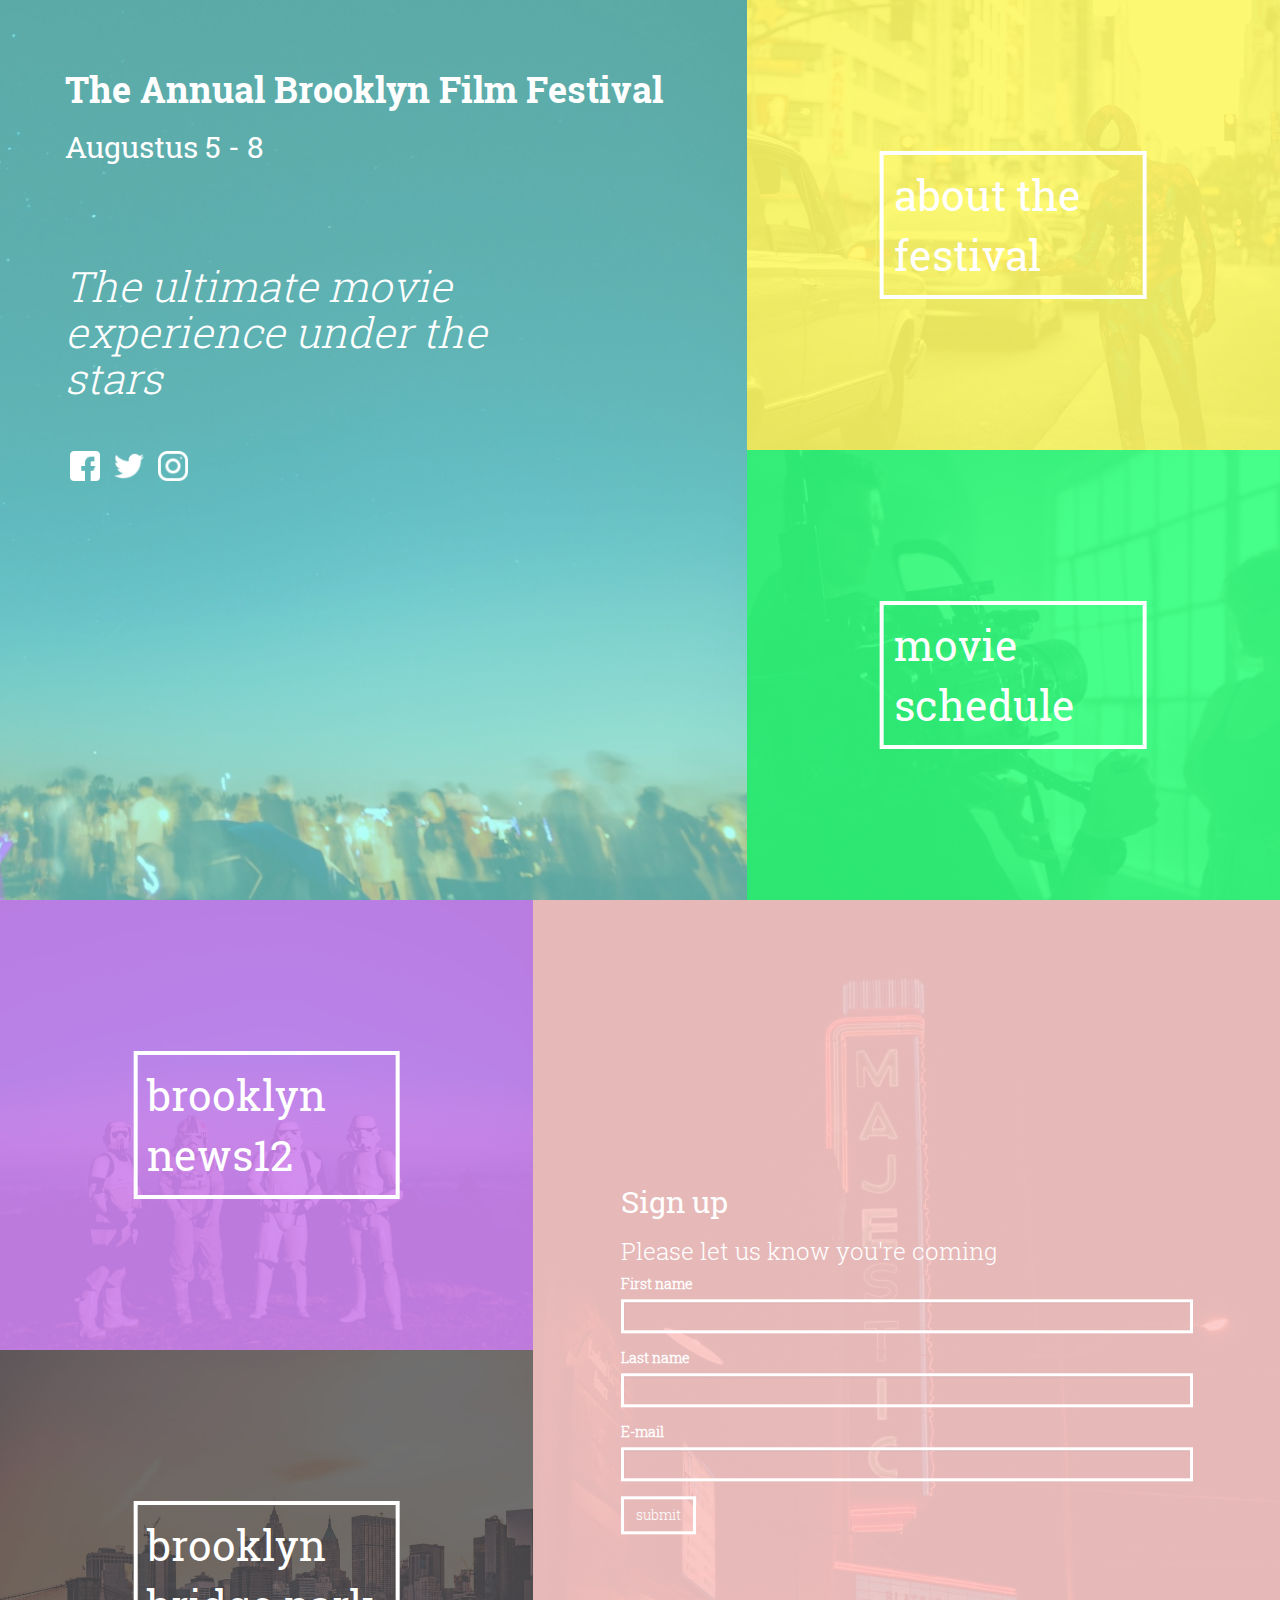
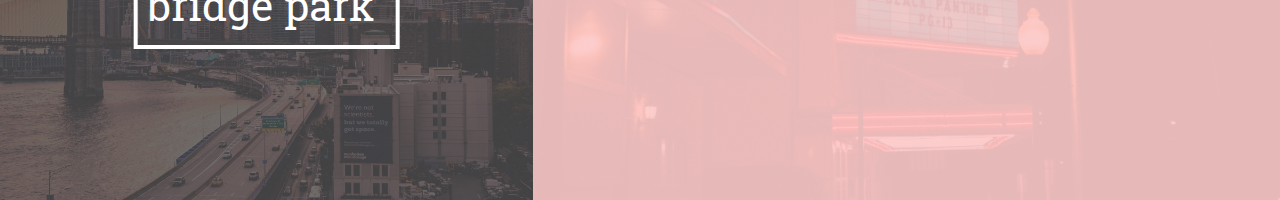
==== index.html @ 1934b564 "Site birth, homepage + about page" ====
<!DOCTYPE html>
<html lang="en">
  <head>
    <meta charset="utf-8">
    <meta http-equiv="X-UA-Compatible" content="IE=edge">
    <meta name="viewport" content="width=device-width, initial-scale=1">
    <!-- The above 3 meta tags *must* come first in the head; any other head content must come *after* these tags -->
    <title>Brooklyn Film Festival 2018 - Home</title>

    <!-- Bootstrap -->
    <link rel="stylesheet" href="https://maxcdn.bootstrapcdn.com/bootstrap/3.3.7/css/bootstrap.min.css" integrity="sha384-BVYiiSIFeK1dGmJRAkycuHAHRg32OmUcww7on3RYdg4Va+PmSTsz/K68vbdEjh4u" crossorigin="anonymous">
    <!-- Local Styles -->
    <link href="assets/css/master.css" rel="stylesheet">
    <link href="assets/css/homepage.css" rel="stylesheet">
    <!-- HTML5 shim and Respond.js for IE8 support of HTML5 elements and media queries -->
    <!-- WARNING: Respond.js doesn't work if you view the page via file:// -->
    <!--[if lt IE 9]>
      <script src="https://oss.maxcdn.com/html5shiv/3.7.3/html5shiv.min.js"></script>
      <script src="https://oss.maxcdn.com/respond/1.4.2/respond.min.js"></script>
    <![endif]-->
  </head>
  <body>
    <div class="background-images">
      <div class="container-fluid">
        <div class="row">
          <div class="col-sm-7 side-big" id="img1">
          </div>
          <div class="col-sm-5">
            <div class="row">
              <div class="col-sm-12 side-small-1" id="img2">
              </div>
              <div class="col-sm-12 side-small-2" id="img3">
              </div>
            </div>
          </div>
        </div>
        <div class="row">
          <div class="col-sm-5">
            <div class="row">
              <div class="col-sm-12 hidden-xs side-small-1" id="img5">
              </div>
              <div class="col-sm-12 hidden-xs side-small-2" id="img6">
              </div>
            </div>
          </div>
          <div class="col-sm-7 side-big" id="img4">
          </div>
        </div>
      </div>
    </div>

    <div class="page-content">
      <div class="container-fluid">
        <div class="row">
          <section class="col-sm-7 side-big" id="section1">
            <div id="section1-container">
              <h1>The Annual Brooklyn Film Festival</h1>
              <h2>Augustus 5 - 8</h2>
              <h3>The ultimate movie experience under the stars</h3>
              <ul>
                <li><a href="#"><img src="img/socials/facebook.png" alt=""></a></li>
                <li><a href="#"><img src="img/socials/twitter.png" alt=""></a></li>
                <li><a href="#"><img src="img/socials/instagram.png" alt=""></a></li>
              </ul>
              <div class="section1-buttons visible-xs">
                <a href="http://brooklyn.news12.com/"><img src="img/unlink.png" alt=""> Brooklyn News12</a>
                <a href="https://www.brooklynbridgepark.org/"><img src="img/unlink.png" alt=""> Brooklyn Bridge Park</a>
              </div>
            </div>
          </section>
          <div class="col-sm-5">
            <div class="row">
              <section class="col-sm-12 side-small-1" id="section2">
                <a href="about.html" class="section-button" id="open-about">About the festival</a>
              </section>
              <section class="col-sm-12 side-small-2" id="section3">
                <p href="" class="section-button" id="openSchedule">Movie Schedule</p>
              </section>
            </div>
          </div>
        </div>
        <div class="row">
          <div class="col-sm-5">
            <div class="row">
              <section class="col-sm-12 hidden-xs side-small-1" id="section5">
                <a href="#" class="section-button">Brooklyn News12</a>
              </section>
              <section class="col-sm-12 hidden-xs side-small-2" id="section4">
                <a href="#" class="section-button">Brooklyn Bridge Park</a>
              </section>
            </div>
          </div>
          <section class="col-sm-7 side-big" id="section6">
            <div id="section6-container">
              <h2>Sign up</h2>
              <h3>Please let us know you're coming</h3>
              <form action="">
                <div class="form-group">
                  <label for="">First name</label>
                  <input type="text" name="" value="" class="form-control">
                </div>
                <div class="form-group">
                  <label for="">Last name</label>
                  <input type="text" name="" value="" class="form-control">
                </div>
                <div class="form-group">
                  <label for="">E-mail</label>
                  <input type="email" name="" value="" class="form-control">
                </div>
                <button type="submit" class="btn btn-default">Submit</button>
              </form>
            </div>
          </section>
        </div>
      </div>
    </div>
    <!-- Scripts -->
    <script type="text/javascript" src="assets/js/main.js"></script>
  </body>
</html>
---- assets/css/master.css ----
/* FONTS */
@font-face {
  font-family: RobotoSlabLight;
  src: url(../fonts/RobotoSlab-Light.ttf);
}

@font-face {
  font-family: RobotoSlab;
  src: url(../fonts/RobotoSlab-Regular.ttf);
}

@font-face {
  font-family: RobotoSlabBold;
  src: url(../fonts/RobotoSlab-Bold.ttf);
}

/* GENERAL STYLES */
body{
  /* overflow: hidden; */
}

h1{
  font-family: RobotoSlabBold;
  color: #FFF;
}

h2{
  font-family: RobotoSlab;
  color: #FFF;
}

h3{
  font-family: RobotoSlabLight;
  color: #FFF;
}

.section-button{
  padding: 10px;
  border: 4px solid #FFF;
  font-size: 3em;
  text-transform: lowercase;
  color: #FFF;
  font-family: RobotoSlab;
  text-decoration: none;
  position: absolute;
  top: 50%;
  left: 50%;
  transform: translate(-50%, -50%);
  cursor: pointer;
}

.section-button:hover{
  color: #FFF;
  text-decoration: underline;
}

/* NAVIGATION */
.navigation{
  /* border: 1px solid black; */
}

.navigation ul{
  list-style: none;
  margin: 20px 0px 0px -10px;
  padding: 0;
}

.navigation ul li{
  display: inline;
}

.navigation ul li a{
  color: #000;
  font-family: RobotoSlab;
  font-size: 13px;
  text-transform: lowercase;
  opacity: 0.7;
  padding: 10px;
}

.navigation ul li a:hover{
  text-decoration: none;
  opacity: 0.9;
}

.navigation ul li a img{
  height: 13px;
  margin-right: 2px;
}
---- assets/css/homepage.css ----
/* GRID */
.side-big{
  height: 100vh;
  -webkit-transition: all 300ms ease;
  -moz-transition: all 300ms ease;
  -ms-transition: all 300ms ease;
  -o-transition: all 300ms ease;
  transition: all 300ms ease;
}

.side-big:hover{
  -webkit-transition: all 300ms ease;
  -moz-transition: all 300ms ease;
  -ms-transition: all 300ms ease;
  -o-transition: all 300ms ease;
  transition: all 300ms ease;
}

.side-small-1, .side-small-2{
  height: 50vh;
  -webkit-transition: all 300ms ease;
  -moz-transition: all 300ms ease;
  -ms-transition: all 300ms ease;
  -o-transition: all 300ms ease;
  transition: all 300ms ease;
}

.side-small:hover, .side2-small:hover{
  -webkit-transition: all 300ms ease;
  -moz-transition: all 300ms ease;
  -ms-transition: all 300ms ease;
  -o-transition: all 300ms ease;
  transition: all 300ms ease;
}

/* BACKGROUND IMAGES */
.background-images{
  position: absolute;
  top: 0;
  left: 0;
  right: 0;
}

#img1{
  background-image: url(../../img/1-min.jpg);
  background-size: cover;
  background-position: right;
}

#img2{
  background-image: url(../../img/2-min.jpg);
  background-size: cover;
  background-position: right;
}

#img3{
  background-image: url(../../img/3-min.jpg);
  background-size: cover;
  background-position: center;
}

#img4{
  background-image: url(../../img/4-min.jpg);
  background-size: cover;
  background-position: right;
}

#img5{
  background-image: url(../../img/5-min.jpg);
  background-size: cover;
  background-position: 50% 80%;
}

#img6{
  background-image: url(../../img/6-min.jpg);
  background-size: cover;
  background-position: center;
}

/* SECTION 1 + 2 + 3 */
#section1{
  height: 100vh;
  background-color: rgba(126, 255, 245,0.8);
}

#section1:hover{
  background-color: rgba(126, 255, 245,0.6);
}

#section2{
  background-color: rgba(255, 250, 101,0.9);
}

#section2:hover{
  background-color: rgba(255, 250, 101,0.6);
}

#section3{
  background-color: rgba(50, 255, 126,0.9);
}
#section3:hover{
  background-color: rgba(50, 255, 126,0.6);
}

#section1-container{
  padding: 50px 0px 0px 50px;
}

#section1-container h3{
  font-size: 3em;
  margin-top: 100px;
  margin-bottom: 50px;
  width: 70%;
  font-style: italic;
}

#section1 ul{
  list-style: none;
  margin-top: 30px;
  margin-bottom: 50px;
  padding: 0px;
}

#section1 ul li{
  display: inline;
  padding: 5px;
}

#section1 ul li a img{
  height: 30px;
}

.section1-buttons a{
  display: block;
  color: #FFF;
  font-family: RobotoSlabLight;
  margin-top: 10px;
}

.section1-buttons img{
  height: 15px;
}

@media screen and (max-width: 650px){
  #section1-container{
    padding: 5px;
  }
  #section1-container h3{
    width: 100%;
    margin-top: 20px;
    font-size: 1.8em;
  }

  #section1 ul{
    margin-top: 20px;
  }
}

@media screen (min-width: 576px), (max-width: 1100px){
  #section1-container h3{
    width: 100%;
  }
}

/* SECTION 4 + 5 + 6 */
#section4{
  background-color: rgba(75, 75, 75,0.8);
}
#section4:hover{
  background-color: rgba(75, 75, 75,0.4);
}

#section5{
  background-color: rgba(205, 132, 241,0.9);
}

#section5:hover{
  background-color: rgba(205, 132, 241,0.6)
}


#section6{
  background-color: rgba(255, 204, 204,0.9);
}

#section6:hover{
  background-color: rgba(255, 204, 204,0.7);
}

#section6-container{
  padding: 50px;
  width: 90%;
  position: absolute;
  left: 50%;
  top: 50%;
  transform: translate(-50%, -50%);
}

#section6 label, #section6 button{
  color: #FFF;
  font-family: RobotoSlabLight;
}

#section6 input{
  border-radius: 0;
  border: 3px solid #FFF;
  background-color: transparent;
  color: #FFF;
  font-weight: bold;
  font-family: RobotoSlab;
}

#section6 button{
  border-radius: 0;
  border: 3px solid #FFF;
  background-color: transparent;
  text-transform: lowercase;
}

@media screen and (max-width: 576px) {
#section6-container{
  padding: 5px;
  width: 90%;
}

  #section6, #img4{
    height: 80vh;
  }
}
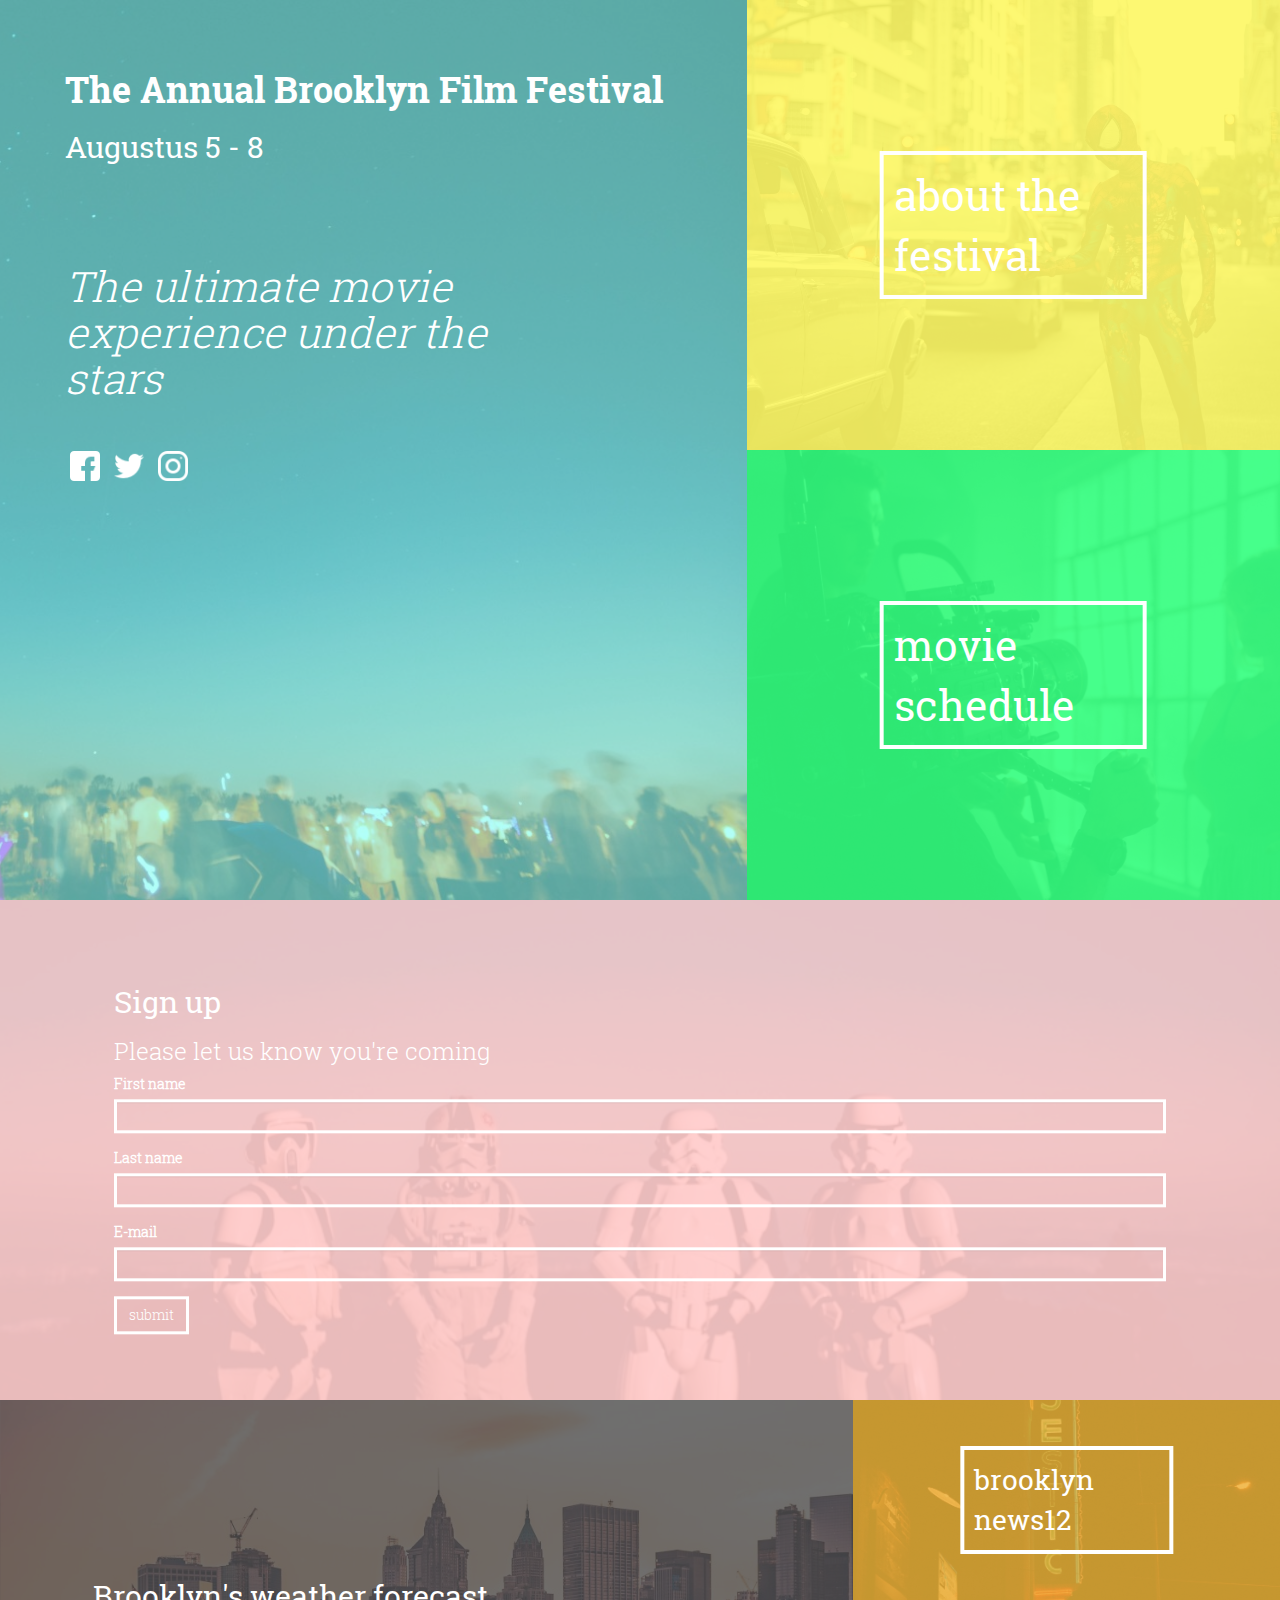
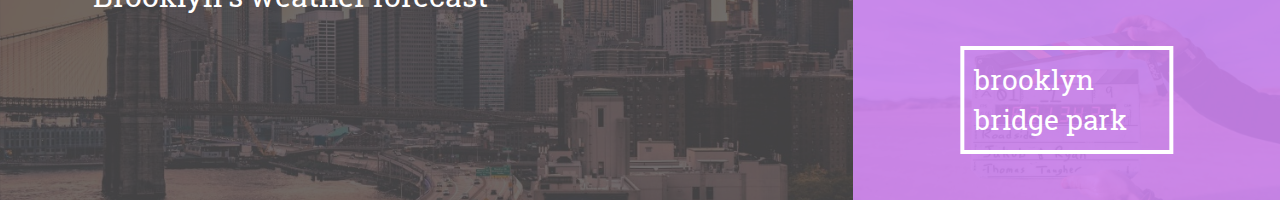
==== commit 12b653f6: "Sign up sectin full width, add (live) weather forecast, smaller links to external sites" ====
--- a/index.html
+++ b/index.html
@@ -35,15 +35,19 @@
           </div>
         </div>
         <div class="row">
-          <div class="col-sm-5">
-            <div class="row">
-              <div class="col-sm-12 hidden-xs side-small-1" id="img5">
+          <div class="col-xs-12 signup background-transition" id="img4">
+          </div>
+        </div>
+        <div class="row">
+          <div class="col-sm-8 weather background-transition" id="img5">
+          </div>
+          <div class="col-sm-4">
+            <div class="row hidden-xs">
+              <div class="col-sm-12 hidden-xs side-xsmall" id="img6">
               </div>
-              <div class="col-sm-12 hidden-xs side-small-2" id="img6">
+              <div class="col-sm-12 hidden-xs side-xsmall" id="img7">
               </div>
             </div>
-          </div>
-          <div class="col-sm-7 side-big" id="img4">
           </div>
         </div>
       </div>
@@ -80,18 +84,8 @@
           </div>
         </div>
         <div class="row">
-          <div class="col-sm-5">
-            <div class="row">
-              <section class="col-sm-12 hidden-xs side-small-1" id="section5">
-                <a href="#" class="section-button">Brooklyn News12</a>
-              </section>
-              <section class="col-sm-12 hidden-xs side-small-2" id="section4">
-                <a href="#" class="section-button">Brooklyn Bridge Park</a>
-              </section>
-            </div>
-          </div>
-          <section class="col-sm-7 side-big" id="section6">
-            <div id="section6-container">
+          <div class="col-xs-12 signup background-transition" id="section4">
+            <div id="signup-container">
               <h2>Sign up</h2>
               <h3>Please let us know you're coming</h3>
               <form action="">
@@ -110,11 +104,31 @@
                 <button type="submit" class="btn btn-default">Submit</button>
               </form>
             </div>
+          </div>
+        </div>
+        <div class="row">
+          <section class="col-sm-8 weather background-transition" id="section5">
+            <div class="weather-content">
+              <h2>Brooklyn's weather forecast</h2>
+              <div class="row weatherDay-container">
+              </div>
+            </div>
           </section>
+          <div class="col-sm-4">
+            <div class="row hidden-xs">
+              <section class="col-sm-12 hidden-xs side-xsmall" id="section6">
+                <a href="#" class="section-button">Brooklyn News12</a>
+              </section>
+              <section class="col-sm-12 hidden-xs side-xsmall" id="section7">
+                <a href="#" class="section-button">Brooklyn Bridge Park</a>
+              </section>
+            </div>
+          </div>
         </div>
       </div>
     </div>
     <!-- Scripts -->
     <script type="text/javascript" src="assets/js/main.js"></script>
+    <script type="text/javascript" src="assets/js/weather.js"></script>
   </body>
 </html>
--- a/assets/css/master.css
+++ b/assets/css/master.css
@@ -34,6 +34,11 @@
   color: #FFF;
 }
 
+h4{
+  font-family: RobotoSlabLight;
+  color: #FFF;
+}
+
 .section-button{
   padding: 10px;
   border: 4px solid #FFF;
@@ -54,6 +59,13 @@
   text-decoration: underline;
 }
 
+.background-transition{
+  -webkit-transition: all 300ms ease;
+  -moz-transition: all 300ms ease;
+  -ms-transition: all 300ms ease;
+  -o-transition: all 300ms ease;
+  transition: all 300ms ease;
+}
 /* NAVIGATION */
 .navigation{
   /* border: 1px solid black; */
--- a/assets/css/homepage.css
+++ b/assets/css/homepage.css
@@ -26,6 +26,24 @@
 }
 
 .side-small:hover, .side2-small:hover{
+  -webkit-transition: all 300ms ease;
+  -moz-transition: all 300ms ease;
+  -ms-transition: all 300ms ease;
+  -o-transition: all 300ms ease;
+  transition: all 300ms ease;
+}
+
+.side-xsmall{
+  height: 200px;
+  -webkit-transition: all 300ms ease;
+  -moz-transition: all 300ms ease;
+  -ms-transition: all 300ms ease;
+  -o-transition: all 300ms ease;
+  transition: all 300ms ease;
+}
+
+.side-xsmall:hover{
+  height: 200px;
   -webkit-transition: all 300ms ease;
   -moz-transition: all 300ms ease;
   -ms-transition: all 300ms ease;
@@ -62,17 +80,23 @@
 #img4{
   background-image: url(../../img/4-min.jpg);
   background-size: cover;
-  background-position: right;
+  background-position: 0% 70%;
 }
 
 #img5{
   background-image: url(../../img/5-min.jpg);
   background-size: cover;
-  background-position: 50% 80%;
+  background-position: center;
 }
 
 #img6{
   background-image: url(../../img/6-min.jpg);
+  background-size: cover;
+  background-position: center;
+}
+
+#img7{
+  background-image: url(../../img/7-min.jpg);
   background-size: cover;
   background-position: center;
 }
@@ -162,32 +186,20 @@
   }
 }
 
-/* SECTION 4 + 5 + 6 */
+/* SECTION 4 */
 #section4{
-  background-color: rgba(75, 75, 75,0.8);
-}
+  background-color: rgba(255, 204, 204,0.9);
+}
+
 #section4:hover{
-  background-color: rgba(75, 75, 75,0.4);
-}
-
-#section5{
-  background-color: rgba(205, 132, 241,0.9);
-}
-
-#section5:hover{
-  background-color: rgba(205, 132, 241,0.6)
-}
-
-
-#section6{
-  background-color: rgba(255, 204, 204,0.9);
-}
-
-#section6:hover{
   background-color: rgba(255, 204, 204,0.7);
 }
 
-#section6-container{
+.signup{
+  height: 500px;
+}
+
+#signup-container{
   padding: 50px;
   width: 90%;
   position: absolute;
@@ -196,12 +208,12 @@
   transform: translate(-50%, -50%);
 }
 
-#section6 label, #section6 button{
+#signup-container label, #signup-container button{
   color: #FFF;
   font-family: RobotoSlabLight;
 }
 
-#section6 input{
+#signup-container input{
   border-radius: 0;
   border: 3px solid #FFF;
   background-color: transparent;
@@ -210,20 +222,80 @@
   font-family: RobotoSlab;
 }
 
-#section6 button{
+#signup-container button{
   border-radius: 0;
   border: 3px solid #FFF;
   background-color: transparent;
   text-transform: lowercase;
 }
 
-@media screen and (max-width: 576px) {
-#section6-container{
-  padding: 5px;
+/* SECTION 5 + 6 + 7 */
+#section5{
+  background-color: rgba(75, 75, 75,0.8);
+  overflow: auto;
+}
+
+#section5:hover{
+  background-color: rgba(75, 75, 75,0.6);
+}
+
+#section6{
+  background-color: rgba(246, 185, 59,0.8);
+}
+
+#section6:hover{
+  background-color: rgba(246, 185, 59,0.7);
+}
+
+#section7{
+  background-color: rgba(205, 132, 241,0.9);
+  overflow: auto;
+}
+
+#section7:hover{
+  background-color: rgba(205, 132, 241,0.6);
+}
+
+.weather{
+  height: 400px;
+}
+
+.weather-content{
+  padding: 50px;
   width: 90%;
-}
-
-  #section6, #img4{
-    height: 80vh;
-  }
-}
+  position: absolute;
+  left: 50%;
+  top: 50%;
+  transform: translate(-50%, -50%);
+}
+
+.weather h2{
+  margin-top: 0;
+}
+
+.weatherDay h4{
+  text-align: center;
+  font-size: 1.3em;
+  width: 100%;
+  max-width: 125px;
+}
+
+.weatherDay img{
+  width: 100%;
+  max-width: 125px;
+  display: block;
+}
+
+.weatherDay p{
+  color: #FFF;
+  font-family: RobotoSlabLight;
+  text-align: center;
+  margin-top: 10px;
+  font-size: 1.3em;
+  width: 100%;
+  max-width: 125px;
+}
+
+#section6 a, #section7 a{
+  font-size: 2em;
+}
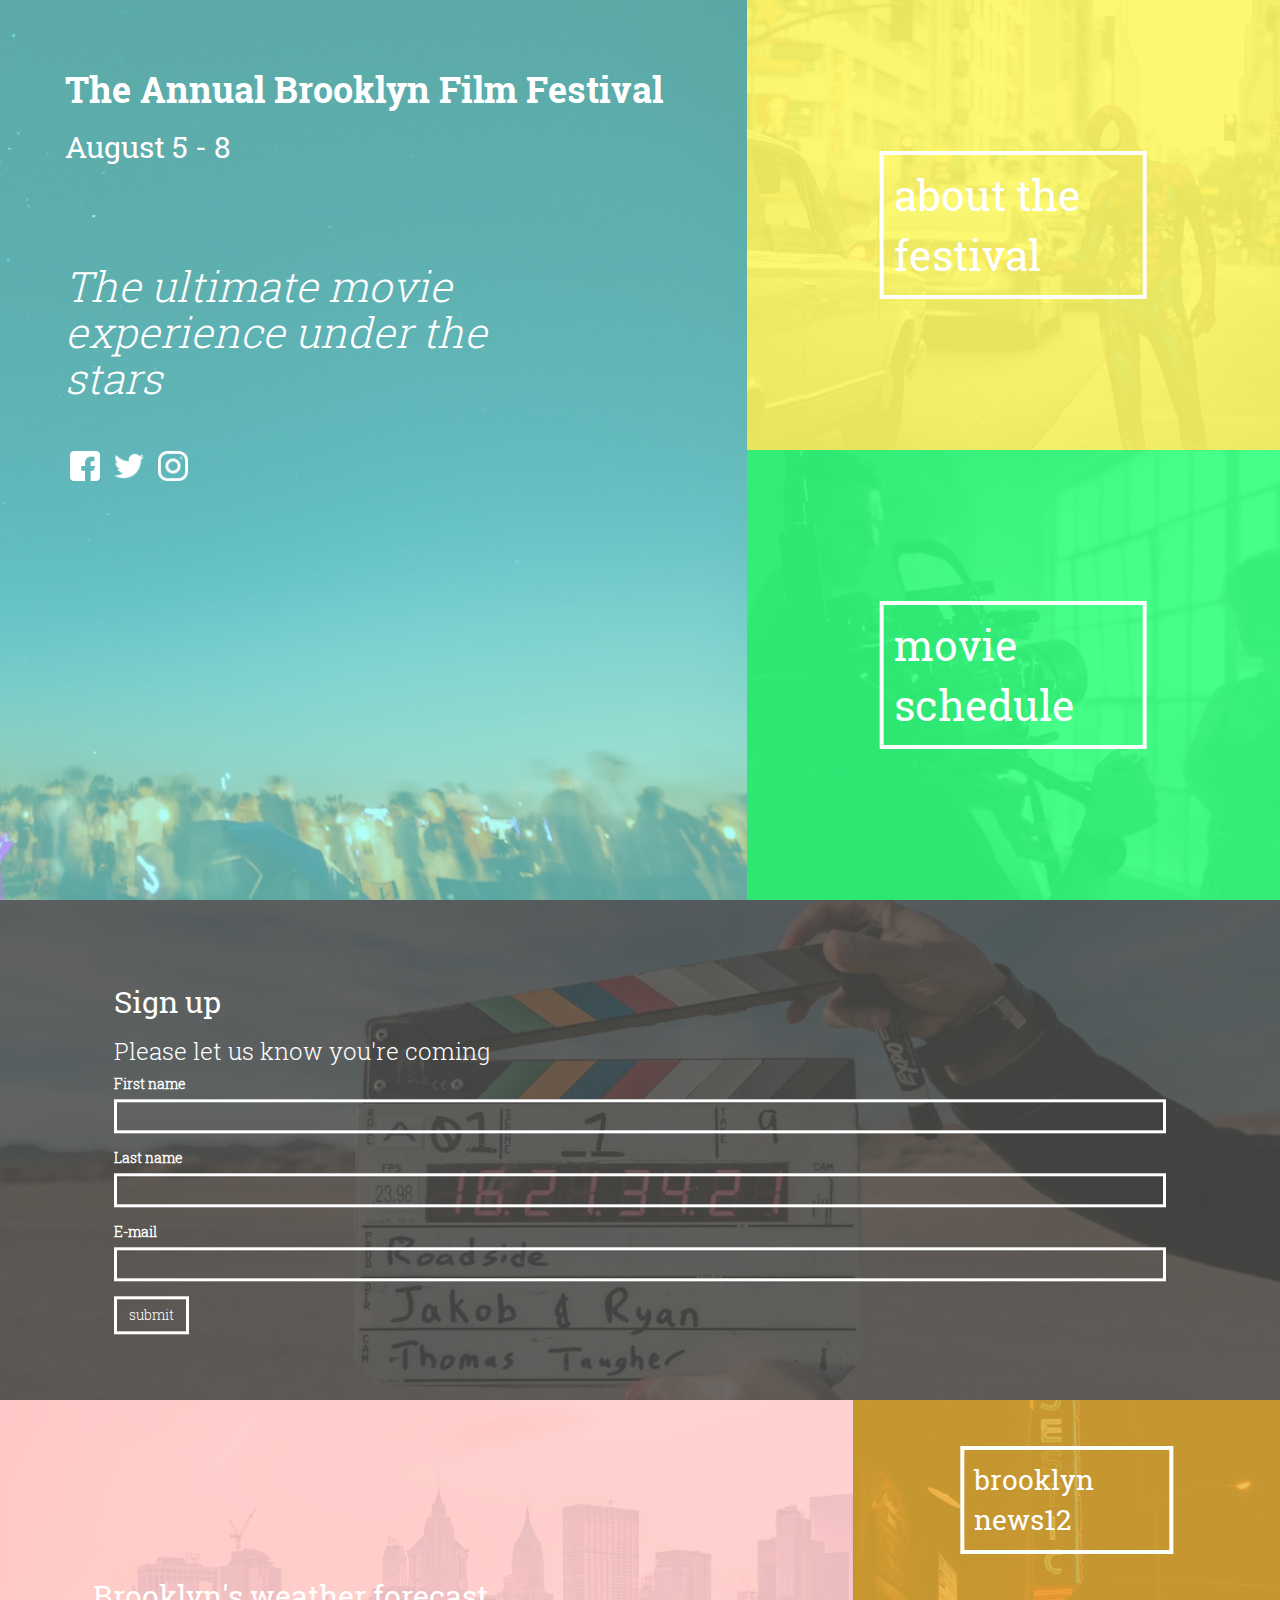
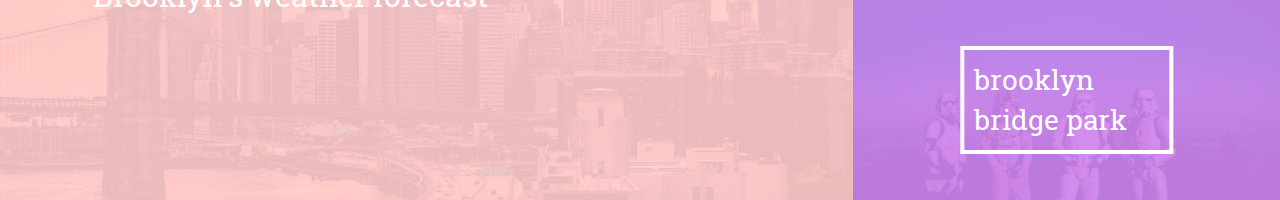
==== commit 836068d3: "Added schedule page" ====
--- a/index.html
+++ b/index.html
@@ -59,7 +59,7 @@
           <section class="col-sm-7 side-big" id="section1">
             <div id="section1-container">
               <h1>The Annual Brooklyn Film Festival</h1>
-              <h2>Augustus 5 - 8</h2>
+              <h2>August 5 - 8</h2>
               <h3>The ultimate movie experience under the stars</h3>
               <ul>
                 <li><a href="#"><img src="img/socials/facebook.png" alt=""></a></li>
@@ -75,10 +75,10 @@
           <div class="col-sm-5">
             <div class="row">
               <section class="col-sm-12 side-small-1" id="section2">
-                <a href="about.html" class="section-button" id="open-about">About the festival</a>
+                <a href="about.html" class="section-button">About the festival</a>
               </section>
               <section class="col-sm-12 side-small-2" id="section3">
-                <p href="" class="section-button" id="openSchedule">Movie Schedule</p>
+                <a href="schedule.html" class="section-button">Movie Schedule</a>
               </section>
             </div>
           </div>
--- a/assets/css/homepage.css
+++ b/assets/css/homepage.css
@@ -78,9 +78,9 @@
 }
 
 #img4{
-  background-image: url(../../img/4-min.jpg);
-  background-size: cover;
-  background-position: 0% 70%;
+  background-image: url(../../img/7-min.jpg);
+  background-size: cover;
+  background-position: 0% 50%;
 }
 
 #img5{
@@ -96,9 +96,9 @@
 }
 
 #img7{
-  background-image: url(../../img/7-min.jpg);
-  background-size: cover;
-  background-position: center;
+  background-image: url(../../img/4-min.jpg);
+  background-size: cover;
+  background-position: 0% 70%;
 }
 
 /* SECTION 1 + 2 + 3 */
@@ -188,11 +188,12 @@
 
 /* SECTION 4 */
 #section4{
-  background-color: rgba(255, 204, 204,0.9);
+  background-color: rgba(75, 75, 75,0.8);
+  overflow: auto;
 }
 
 #section4:hover{
-  background-color: rgba(255, 204, 204,0.7);
+  background-color: rgba(75, 75, 75,0.6);
 }
 
 .signup{
@@ -231,12 +232,11 @@
 
 /* SECTION 5 + 6 + 7 */
 #section5{
-  background-color: rgba(75, 75, 75,0.8);
-  overflow: auto;
+  background-color: rgba(255, 204, 204,0.9);
 }
 
 #section5:hover{
-  background-color: rgba(75, 75, 75,0.6);
+  background-color: rgba(255, 204, 204,0.7);
 }
 
 #section6{
@@ -277,13 +277,15 @@
   text-align: center;
   font-size: 1.3em;
   width: 100%;
-  max-width: 125px;
+  /* max-width: 125px; */
+  text-align: center;
 }
 
 .weatherDay img{
   width: 100%;
   max-width: 125px;
   display: block;
+  margin: auto;
 }
 
 .weatherDay p{
@@ -293,7 +295,8 @@
   margin-top: 10px;
   font-size: 1.3em;
   width: 100%;
-  max-width: 125px;
+  /* max-width: 125px; */
+  text-align: center;
 }
 
 #section6 a, #section7 a{
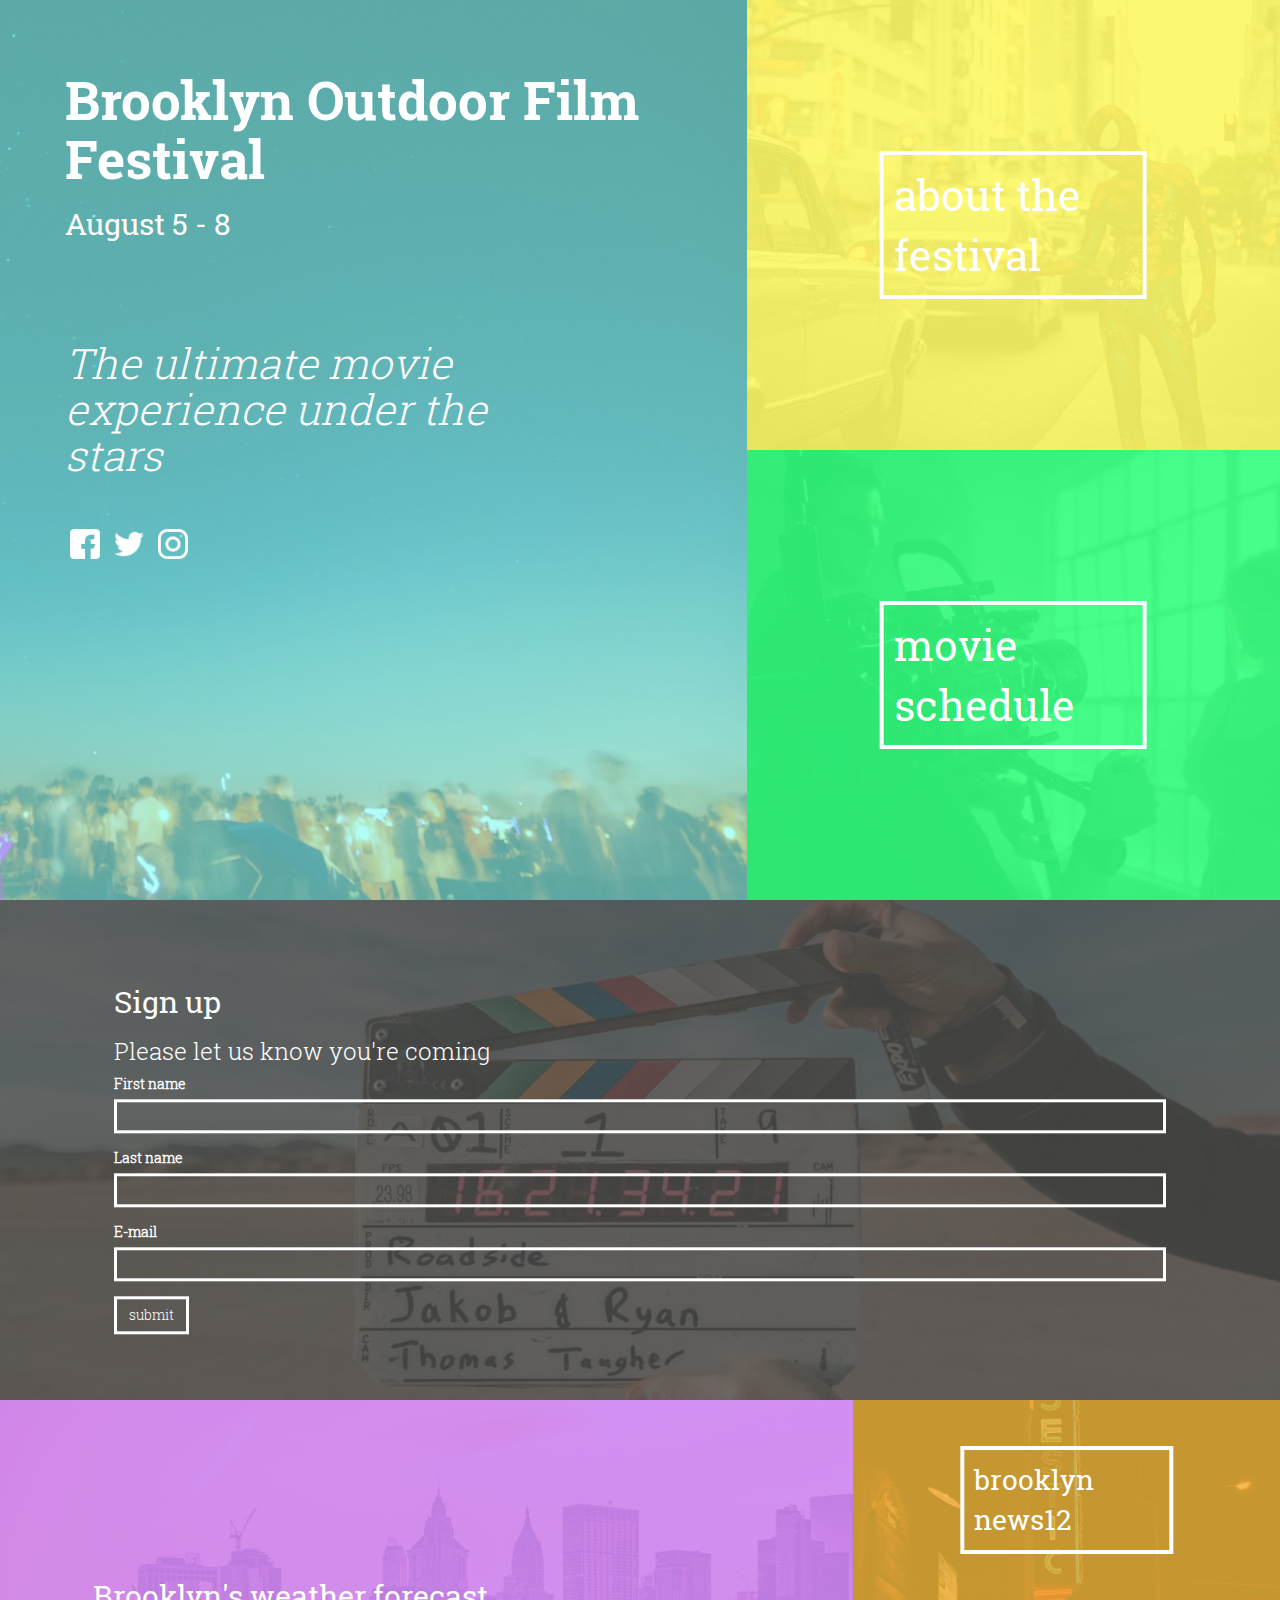
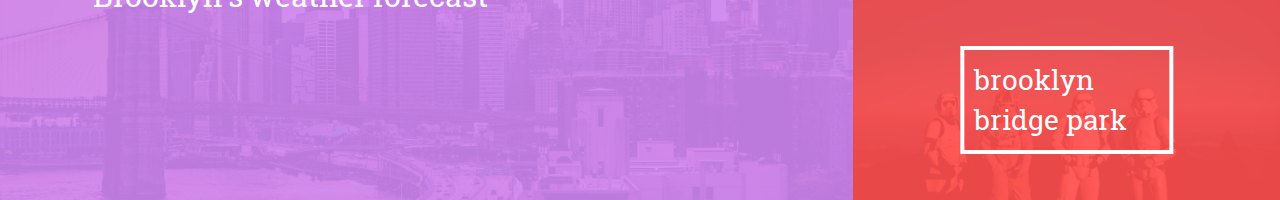
==== commit 93d7b19e: "Small changes after the session on 10/5" ====
--- a/index.html
+++ b/index.html
@@ -6,6 +6,7 @@
     <meta name="viewport" content="width=device-width, initial-scale=1">
     <!-- The above 3 meta tags *must* come first in the head; any other head content must come *after* these tags -->
     <title>Brooklyn Film Festival 2018 - Home</title>
+    <link rel="icon" href="img/favicon.png">
 
     <!-- Bootstrap -->
     <link rel="stylesheet" href="https://maxcdn.bootstrapcdn.com/bootstrap/3.3.7/css/bootstrap.min.css" integrity="sha384-BVYiiSIFeK1dGmJRAkycuHAHRg32OmUcww7on3RYdg4Va+PmSTsz/K68vbdEjh4u" crossorigin="anonymous">
@@ -58,13 +59,13 @@
         <div class="row">
           <section class="col-sm-7 side-big" id="section1">
             <div id="section1-container">
-              <h1>The Annual Brooklyn Film Festival</h1>
+              <h1>Brooklyn Outdoor Film Festival</h1>
               <h2>August 5 - 8</h2>
               <h3>The ultimate movie experience under the stars</h3>
               <ul>
-                <li><a href="#"><img src="img/socials/facebook.png" alt=""></a></li>
-                <li><a href="#"><img src="img/socials/twitter.png" alt=""></a></li>
-                <li><a href="#"><img src="img/socials/instagram.png" alt=""></a></li>
+                <li><a href="http://facebook.com"><img src="img/socials/facebook.png" alt=""></a></li>
+                <li><a href="http://twitter.com"><img src="img/socials/twitter.png" alt=""></a></li>
+                <li><a href="http://instagram.com"><img src="img/socials/instagram.png" alt=""></a></li>
               </ul>
               <div class="section1-buttons visible-xs">
                 <a href="http://brooklyn.news12.com/"><img src="img/unlink.png" alt=""> Brooklyn News12</a>
@@ -117,10 +118,10 @@
           <div class="col-sm-4">
             <div class="row hidden-xs">
               <section class="col-sm-12 hidden-xs side-xsmall" id="section6">
-                <a href="#" class="section-button">Brooklyn News12</a>
+                <a href="http://brooklyn.news12.com" class="section-button">Brooklyn News12</a>
               </section>
               <section class="col-sm-12 hidden-xs side-xsmall" id="section7">
-                <a href="#" class="section-button">Brooklyn Bridge Park</a>
+                <a href="https://www.brooklynbridgepark.org/" class="section-button">Brooklyn Bridge Park</a>
               </section>
             </div>
           </div>
--- a/assets/css/homepage.css
+++ b/assets/css/homepage.css
@@ -128,6 +128,10 @@
 
 #section1-container{
   padding: 50px 0px 0px 50px;
+}
+
+#section1-container h1{
+  font-size: 3.8em;
 }
 
 #section1-container h3{
@@ -232,11 +236,15 @@
 
 /* SECTION 5 + 6 + 7 */
 #section5{
-  background-color: rgba(255, 204, 204,0.9);
+  /* background-color: rgba(255, 204, 204,0.9); pink */
+  /* background-color: rgba(255, 77, 77,0.9);  red */
+  background-color: rgba(205, 132, 241,0.9);
 }
 
 #section5:hover{
-  background-color: rgba(255, 204, 204,0.7);
+  /* background-color: rgba(255, 204, 204,0.7); pink */
+  /* background-color: rgba(255, 77, 77,0.7); red */
+  background-color: rgba(205, 132, 241,0.6);
 }
 
 #section6{
@@ -248,12 +256,11 @@
 }
 
 #section7{
-  background-color: rgba(205, 132, 241,0.9);
-  overflow: auto;
+  background-color: rgba(255, 77, 77,0.9);
 }
 
 #section7:hover{
-  background-color: rgba(205, 132, 241,0.6);
+  background-color: rgba(255, 77, 77,0.7);
 }
 
 .weather{
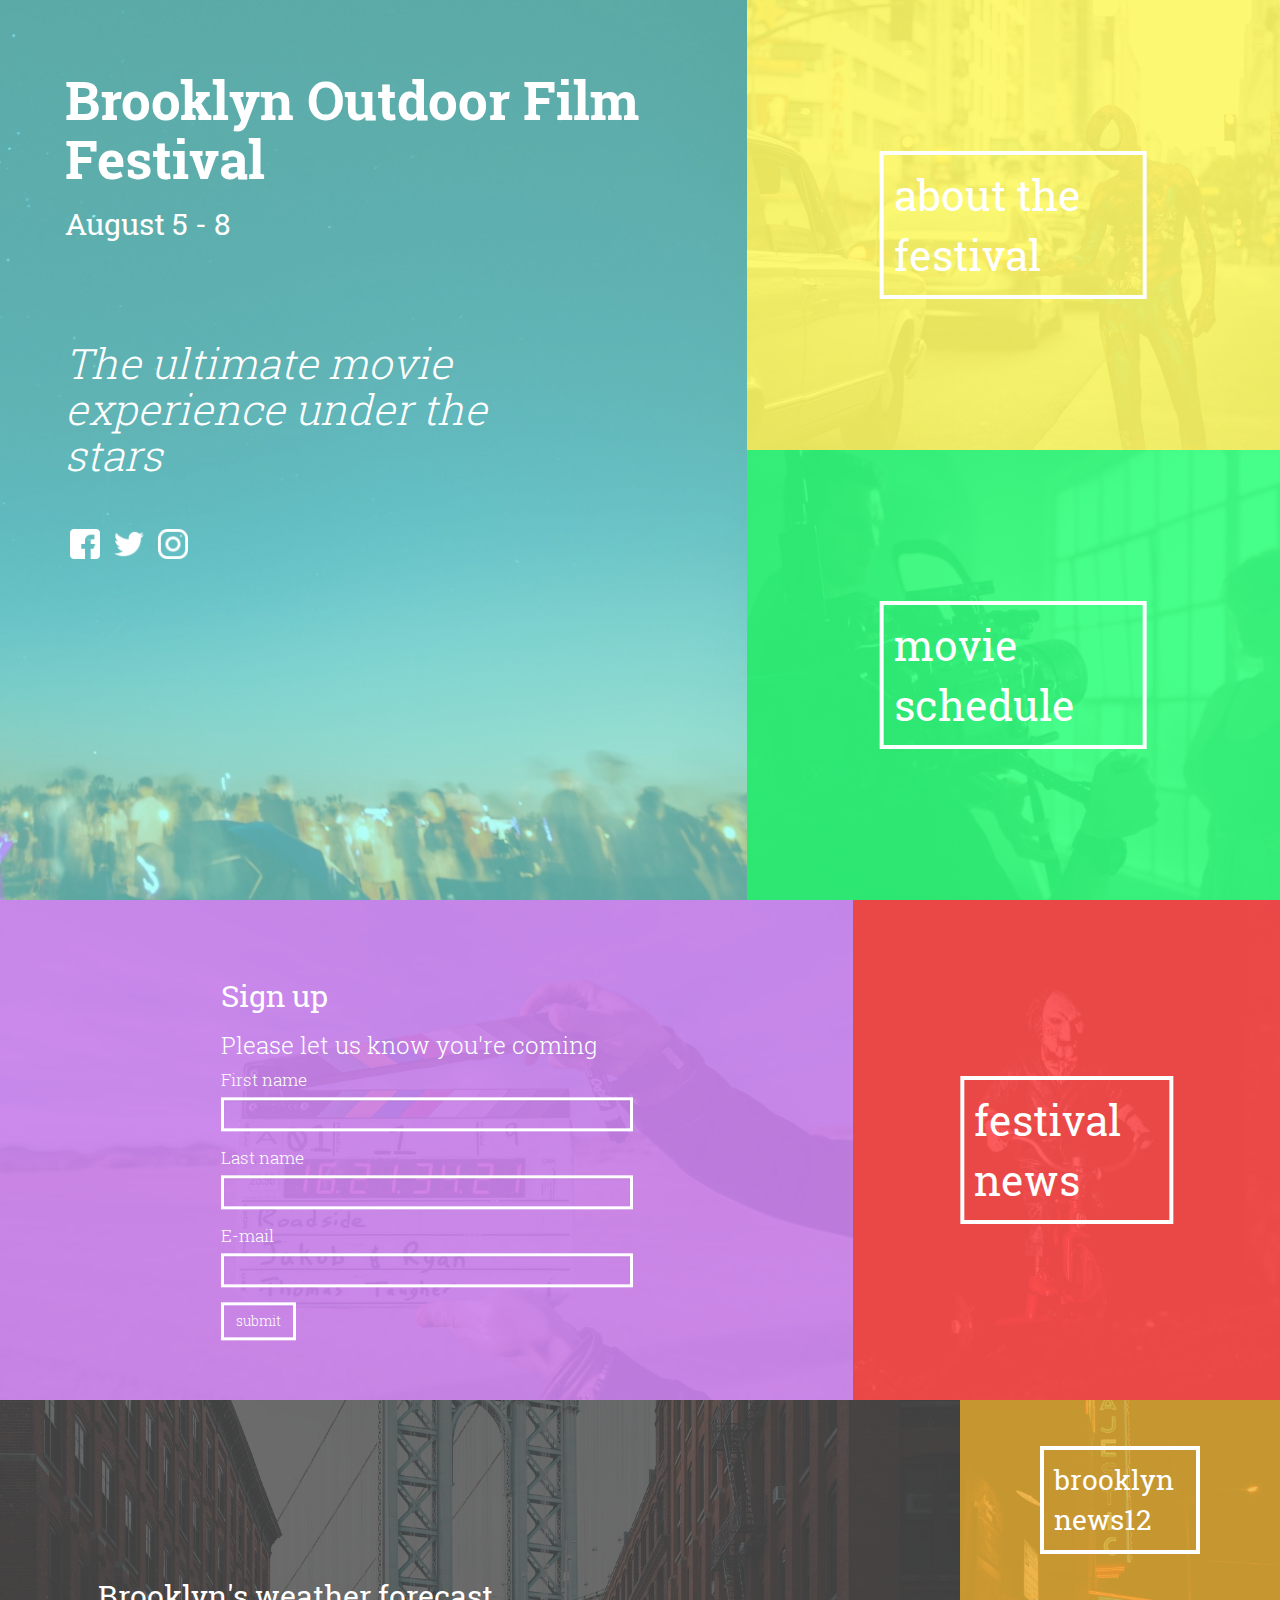
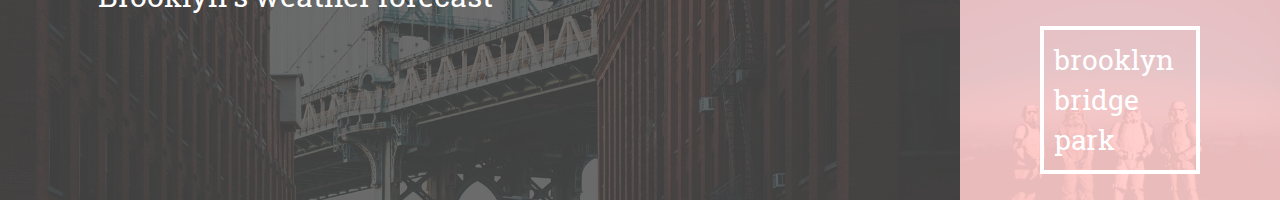
==== commit 2a3ef560: "Added news section to homepage & news page itself" ====
--- a/index.html
+++ b/index.html
@@ -36,17 +36,18 @@
           </div>
         </div>
         <div class="row">
-          <div class="col-xs-12 signup background-transition" id="img4">
+          <div class="col-sm-8 signup background-transition" id="img4">
           </div>
+          <div class="col-sm-4 news background-transition" id="img5"></div>
         </div>
         <div class="row">
-          <div class="col-sm-8 weather background-transition" id="img5">
+          <div class="col-sm-9 weather background-transition" id="img6">
           </div>
-          <div class="col-sm-4">
+          <div class="col-sm-3">
             <div class="row hidden-xs">
-              <div class="col-sm-12 hidden-xs side-xsmall" id="img6">
+              <div class="col-sm-12 hidden-xs side-xsmall" id="img7">
               </div>
-              <div class="col-sm-12 hidden-xs side-xsmall" id="img7">
+              <div class="col-sm-12 hidden-xs side-xsmall" id="img8">
               </div>
             </div>
           </div>
@@ -85,7 +86,7 @@
           </div>
         </div>
         <div class="row">
-          <div class="col-xs-12 signup background-transition" id="section4">
+          <div class="col-sm-8 signup background-transition" id="section4">
             <div id="signup-container">
               <h2>Sign up</h2>
               <h3>Please let us know you're coming</h3>
@@ -106,21 +107,24 @@
               </form>
             </div>
           </div>
+          <div class="col-sm-4 news" id="section5">
+            <a href="news.html" class="section-button">festival news</a>
+          </div>
         </div>
         <div class="row">
-          <section class="col-sm-8 weather background-transition" id="section5">
+          <section class="col-sm-9 weather background-transition" id="section6">
             <div class="weather-content">
               <h2>Brooklyn's weather forecast</h2>
               <div class="row weatherDay-container">
               </div>
             </div>
           </section>
-          <div class="col-sm-4">
+          <div class="col-sm-3">
             <div class="row hidden-xs">
-              <section class="col-sm-12 hidden-xs side-xsmall" id="section6">
+              <section class="col-sm-12 hidden-xs side-xsmall" id="section7">
                 <a href="http://brooklyn.news12.com" class="section-button">Brooklyn News12</a>
               </section>
-              <section class="col-sm-12 hidden-xs side-xsmall" id="section7">
+              <section class="col-sm-12 hidden-xs side-xsmall" id="section8">
                 <a href="https://www.brooklynbridgepark.org/" class="section-button">Brooklyn Bridge Park</a>
               </section>
             </div>
--- a/assets/css/homepage.css
+++ b/assets/css/homepage.css
@@ -80,22 +80,28 @@
 #img4{
   background-image: url(../../img/7-min.jpg);
   background-size: cover;
-  background-position: 0% 50%;
+  background-position: left;
 }
 
 #img5{
+  background-image: url(../../img/8-min.jpg);
+  background-size: cover;
+  position: top left;
+}
+
+#img6{
   background-image: url(../../img/5-min.jpg);
   background-size: cover;
   background-position: center;
 }
 
-#img6{
+#img7{
   background-image: url(../../img/6-min.jpg);
   background-size: cover;
   background-position: center;
 }
 
-#img7{
+#img8{
   background-image: url(../../img/4-min.jpg);
   background-size: cover;
   background-position: 0% 70%;
@@ -190,14 +196,21 @@
   }
 }
 
-/* SECTION 4 */
+/* SECTION 4 + 5 */
 #section4{
-  background-color: rgba(75, 75, 75,0.8);
-  overflow: auto;
+  background-color: rgba(205, 132, 241,0.9);
 }
 
 #section4:hover{
-  background-color: rgba(75, 75, 75,0.6);
+  background-color: rgba(205, 132, 241,0.6);
+}
+
+#section5{
+  background-color: rgba(255, 77, 77,0.9);
+}
+
+#section5:hover{
+  background-color: rgba(255, 77, 77,0.7);
 }
 
 .signup{
@@ -206,7 +219,7 @@
 
 #signup-container{
   padding: 50px;
-  width: 90%;
+  width: 60%;
   position: absolute;
   left: 50%;
   top: 50%;
@@ -216,6 +229,11 @@
 #signup-container label, #signup-container button{
   color: #FFF;
   font-family: RobotoSlabLight;
+}
+
+#signup-container label{
+  font-size: 1.2em;
+  font-weight: 400;
 }
 
 #signup-container input{
@@ -234,33 +252,45 @@
   text-transform: lowercase;
 }
 
-/* SECTION 5 + 6 + 7 */
-#section5{
-  /* background-color: rgba(255, 204, 204,0.9); pink */
-  /* background-color: rgba(255, 77, 77,0.9);  red */
+.news{
+  height: 500px;
+}
+
+@media screen and (max-width: 576px) {
+  #signup-container{
+    width: 100%;
+  }
+
+  #section5, #img5{
+    height: 320px;
+  }
+}
+
+/* SECTION 6 + 7 + 8 */
+#section6{
   background-color: rgba(205, 132, 241,0.9);
-}
-
-#section5:hover{
-  /* background-color: rgba(255, 204, 204,0.7); pink */
-  /* background-color: rgba(255, 77, 77,0.7); red */
+  background-color: rgba(75, 75, 75,0.8);
+}
+
+#section6:hover{
   background-color: rgba(205, 132, 241,0.6);
-}
-
-#section6{
+  background-color: rgba(75, 75, 75,0.6);
+}
+
+#section7{
   background-color: rgba(246, 185, 59,0.8);
 }
 
-#section6:hover{
+#section7:hover{
   background-color: rgba(246, 185, 59,0.7);
 }
 
-#section7{
-  background-color: rgba(255, 77, 77,0.9);
-}
-
-#section7:hover{
-  background-color: rgba(255, 77, 77,0.7);
+#section8{
+  background-color: rgba(255, 204, 204,0.9);
+}
+
+#section8:hover{
+  background-color: rgba(255, 204, 204,0.7);
 }
 
 .weather{
@@ -306,6 +336,6 @@
   text-align: center;
 }
 
-#section6 a, #section7 a{
+#section7 a, #section8 a{
   font-size: 2em;
 }
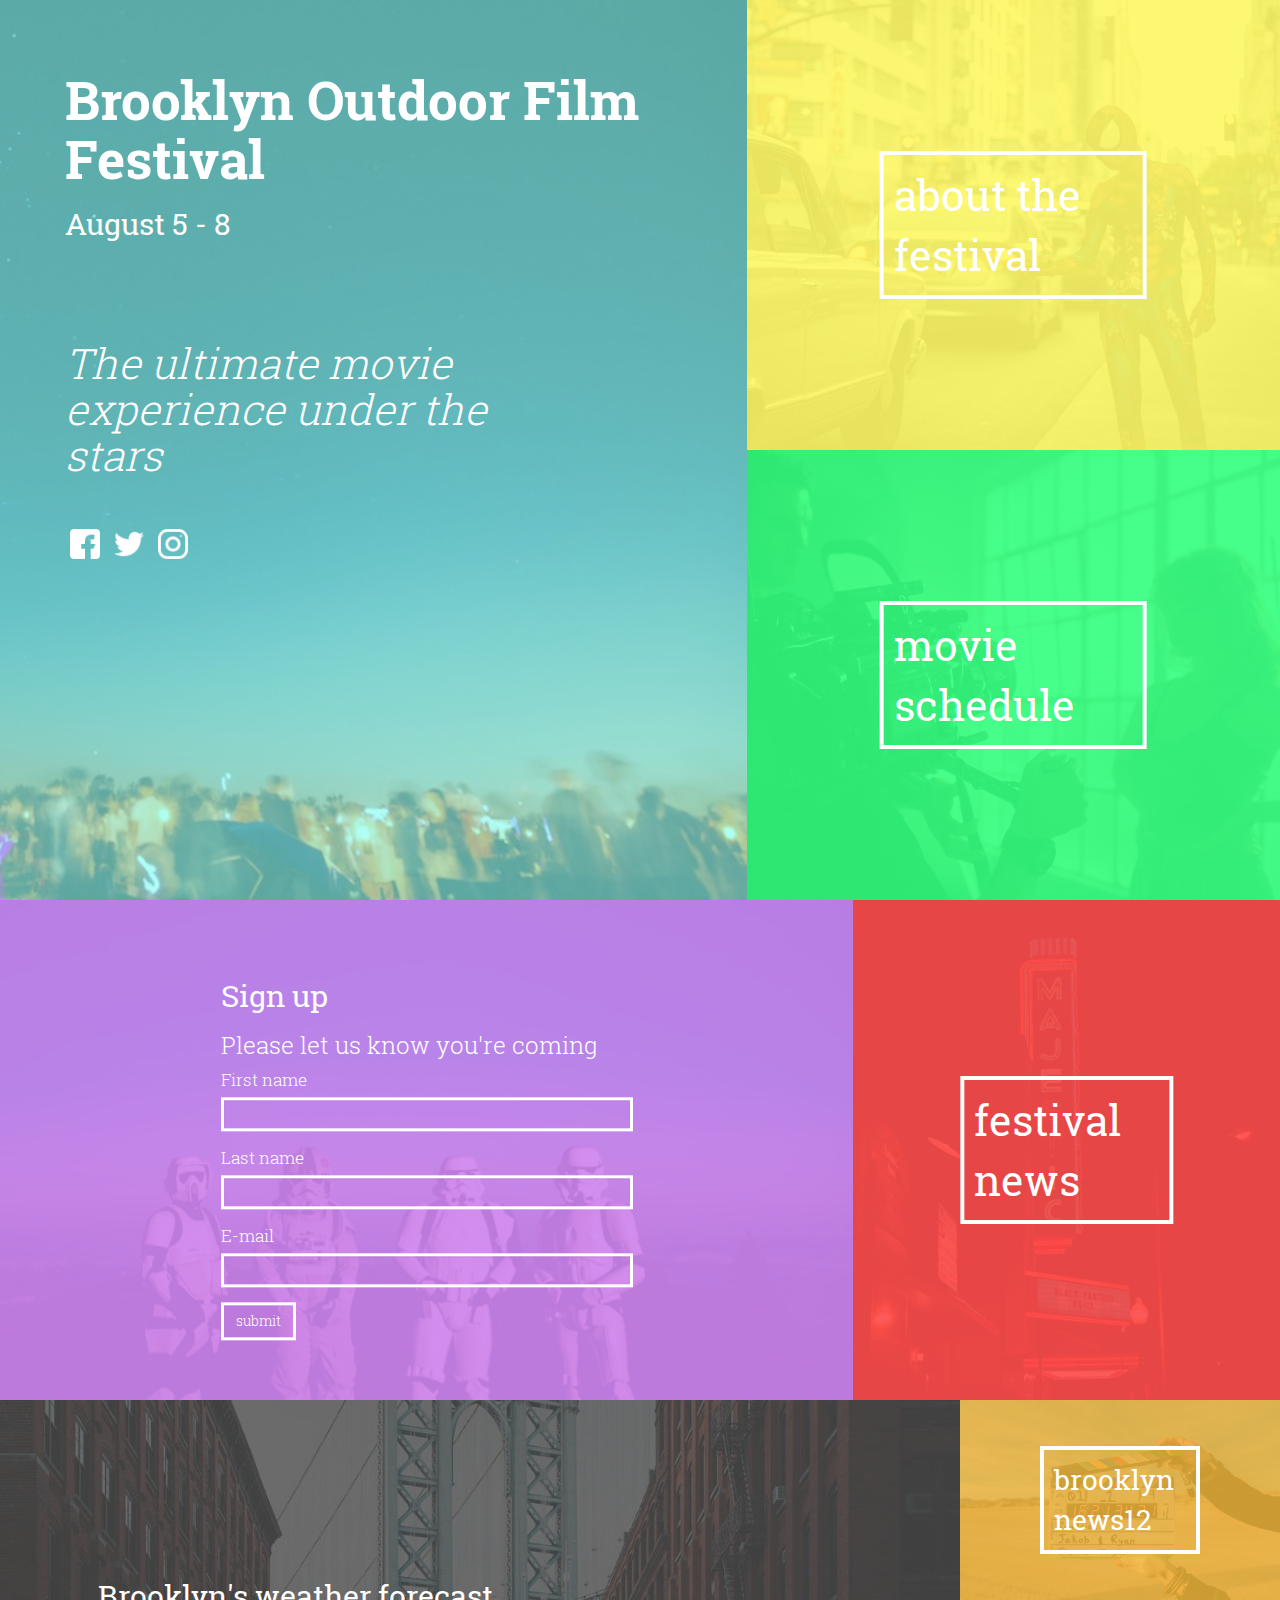
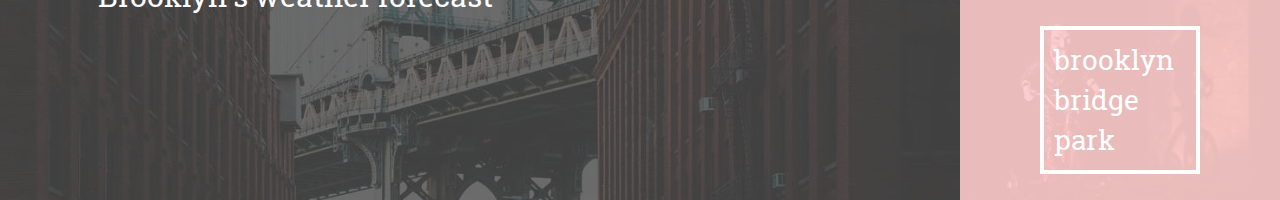
==== commit c816ef94: "Improved JS files. Improved index.html by using ::after on sections." ====
--- a/index.html
+++ b/index.html
@@ -21,119 +21,82 @@
     <![endif]-->
   </head>
   <body>
-    <div class="background-images">
-      <div class="container-fluid">
-        <div class="row">
-          <div class="col-sm-7 side-big" id="img1">
-          </div>
-          <div class="col-sm-5">
-            <div class="row">
-              <div class="col-sm-12 side-small-1" id="img2">
-              </div>
-              <div class="col-sm-12 side-small-2" id="img3">
-              </div>
+    <div class="container-fluid">
+      <div class="row">
+        <section class="col-sm-7 side-big" id="section1">
+          <div id="section1-container">
+            <h1>Brooklyn Outdoor Film Festival</h1>
+            <h2>August 5 - 8</h2>
+            <h3>The ultimate movie experience under the stars</h3>
+            <ul>
+              <li><a href="http://facebook.com"><img src="img/socials/facebook.png" alt=""></a></li>
+              <li><a href="http://twitter.com"><img src="img/socials/twitter.png" alt=""></a></li>
+              <li><a href="http://instagram.com"><img src="img/socials/instagram.png" alt=""></a></li>
+            </ul>
+            <div class="section1-buttons visible-xs">
+              <a href="http://brooklyn.news12.com/"><img src="img/unlink.png" alt=""> Brooklyn News12</a>
+              <a href="https://www.brooklynbridgepark.org/"><img src="img/unlink.png" alt=""> Brooklyn Bridge Park</a>
             </div>
           </div>
-        </div>
-        <div class="row">
-          <div class="col-sm-8 signup background-transition" id="img4">
-          </div>
-          <div class="col-sm-4 news background-transition" id="img5"></div>
-        </div>
-        <div class="row">
-          <div class="col-sm-9 weather background-transition" id="img6">
-          </div>
-          <div class="col-sm-3">
-            <div class="row hidden-xs">
-              <div class="col-sm-12 hidden-xs side-xsmall" id="img7">
-              </div>
-              <div class="col-sm-12 hidden-xs side-xsmall" id="img8">
-              </div>
-            </div>
+        </section>
+        <div class="col-sm-5">
+          <div class="row">
+            <section class="col-sm-12 side-small-1" id="section2">
+              <a href="about.html" class="section-button">About the festival</a>
+            </section>
+            <section class="col-sm-12 side-small-2" id="section3">
+              <a href="schedule.html" class="section-button">Movie Schedule</a>
+            </section>
           </div>
         </div>
       </div>
-    </div>
-
-    <div class="page-content">
-      <div class="container-fluid">
-        <div class="row">
-          <section class="col-sm-7 side-big" id="section1">
-            <div id="section1-container">
-              <h1>Brooklyn Outdoor Film Festival</h1>
-              <h2>August 5 - 8</h2>
-              <h3>The ultimate movie experience under the stars</h3>
-              <ul>
-                <li><a href="http://facebook.com"><img src="img/socials/facebook.png" alt=""></a></li>
-                <li><a href="http://twitter.com"><img src="img/socials/twitter.png" alt=""></a></li>
-                <li><a href="http://instagram.com"><img src="img/socials/instagram.png" alt=""></a></li>
-              </ul>
-              <div class="section1-buttons visible-xs">
-                <a href="http://brooklyn.news12.com/"><img src="img/unlink.png" alt=""> Brooklyn News12</a>
-                <a href="https://www.brooklynbridgepark.org/"><img src="img/unlink.png" alt=""> Brooklyn Bridge Park</a>
+      <div class="row">
+        <div class="col-sm-8 signup background-transition" id="section4">
+          <div id="signup-container">
+            <h2>Sign up</h2>
+            <h3>Please let us know you're coming</h3>
+            <form action="">
+              <div class="form-group">
+                <label for="">First name</label>
+                <input type="text" name="" value="" class="form-control">
               </div>
-            </div>
-          </section>
-          <div class="col-sm-5">
-            <div class="row">
-              <section class="col-sm-12 side-small-1" id="section2">
-                <a href="about.html" class="section-button">About the festival</a>
-              </section>
-              <section class="col-sm-12 side-small-2" id="section3">
-                <a href="schedule.html" class="section-button">Movie Schedule</a>
-              </section>
+              <div class="form-group">
+                <label for="">Last name</label>
+                <input type="text" name="" value="" class="form-control">
+              </div>
+              <div class="form-group">
+                <label for="">E-mail</label>
+                <input type="email" name="" value="" class="form-control">
+              </div>
+              <button type="submit" class="btn btn-default">Submit</button>
+            </form>
+          </div>
+        </div>
+        <div class="col-sm-4 news" id="section5">
+          <a href="news.html" class="section-button">festival news</a>
+        </div>
+      </div>
+      <div class="row">
+        <section class="col-sm-9 weather background-transition" id="section6">
+          <div class="weather-content">
+            <h2>Brooklyn's weather forecast</h2>
+            <div class="row weatherDay-container">
             </div>
           </div>
-        </div>
-        <div class="row">
-          <div class="col-sm-8 signup background-transition" id="section4">
-            <div id="signup-container">
-              <h2>Sign up</h2>
-              <h3>Please let us know you're coming</h3>
-              <form action="">
-                <div class="form-group">
-                  <label for="">First name</label>
-                  <input type="text" name="" value="" class="form-control">
-                </div>
-                <div class="form-group">
-                  <label for="">Last name</label>
-                  <input type="text" name="" value="" class="form-control">
-                </div>
-                <div class="form-group">
-                  <label for="">E-mail</label>
-                  <input type="email" name="" value="" class="form-control">
-                </div>
-                <button type="submit" class="btn btn-default">Submit</button>
-              </form>
-            </div>
-          </div>
-          <div class="col-sm-4 news" id="section5">
-            <a href="news.html" class="section-button">festival news</a>
-          </div>
-        </div>
-        <div class="row">
-          <section class="col-sm-9 weather background-transition" id="section6">
-            <div class="weather-content">
-              <h2>Brooklyn's weather forecast</h2>
-              <div class="row weatherDay-container">
-              </div>
-            </div>
-          </section>
-          <div class="col-sm-3">
-            <div class="row hidden-xs">
-              <section class="col-sm-12 hidden-xs side-xsmall" id="section7">
-                <a href="http://brooklyn.news12.com" class="section-button">Brooklyn News12</a>
-              </section>
-              <section class="col-sm-12 hidden-xs side-xsmall" id="section8">
-                <a href="https://www.brooklynbridgepark.org/" class="section-button">Brooklyn Bridge Park</a>
-              </section>
-            </div>
+        </section>
+        <div class="col-sm-3">
+          <div class="row hidden-xs">
+            <section class="col-sm-12 hidden-xs side-xsmall" id="section7">
+              <a href="http://brooklyn.news12.com" class="section-button">Brooklyn News12</a>
+            </section>
+            <section class="col-sm-12 hidden-xs side-xsmall" id="section8">
+              <a href="https://www.brooklynbridgepark.org/" class="section-button">Brooklyn Bridge Park</a>
+            </section>
           </div>
         </div>
       </div>
     </div>
     <!-- Scripts -->
-    <script type="text/javascript" src="assets/js/main.js"></script>
-    <script type="text/javascript" src="assets/js/weather.js"></script>
+    <script type="module" src="assets/js/weather.js"></script>
   </body>
 </html>
--- a/assets/css/master.css
+++ b/assets/css/master.css
@@ -16,7 +16,7 @@
 
 /* GENERAL STYLES */
 body{
-  /* overflow: hidden; */
+  overflow-x: hidden;
 }
 
 h1{
--- a/assets/css/homepage.css
+++ b/assets/css/homepage.css
@@ -49,68 +49,25 @@
   -ms-transition: all 300ms ease;
   -o-transition: all 300ms ease;
   transition: all 300ms ease;
-}
-
-/* BACKGROUND IMAGES */
-.background-images{
-  position: absolute;
-  top: 0;
-  left: 0;
-  right: 0;
-}
-
-#img1{
-  background-image: url(../../img/1-min.jpg);
-  background-size: cover;
-  background-position: right;
-}
-
-#img2{
-  background-image: url(../../img/2-min.jpg);
-  background-size: cover;
-  background-position: right;
-}
-
-#img3{
-  background-image: url(../../img/3-min.jpg);
-  background-size: cover;
-  background-position: center;
-}
-
-#img4{
-  background-image: url(../../img/7-min.jpg);
-  background-size: cover;
-  background-position: left;
-}
-
-#img5{
-  background-image: url(../../img/8-min.jpg);
-  background-size: cover;
-  position: top left;
-}
-
-#img6{
-  background-image: url(../../img/5-min.jpg);
-  background-size: cover;
-  background-position: center;
-}
-
-#img7{
-  background-image: url(../../img/6-min.jpg);
-  background-size: cover;
-  background-position: center;
-}
-
-#img8{
-  background-image: url(../../img/4-min.jpg);
-  background-size: cover;
-  background-position: 0% 70%;
 }
 
 /* SECTION 1 + 2 + 3 */
 #section1{
   height: 100vh;
   background-color: rgba(126, 255, 245,0.8);
+  position: relative;
+}
+
+#section1::after{
+  content: '';
+  position: absolute;
+  top: 0; left: 0;
+  width: 100%;
+  height: 100%;
+  background-image: url(../../img/1-min.jpg);
+  background-size: cover;
+  background-position: right;
+  z-index: -1;
 }
 
 #section1:hover{
@@ -121,6 +78,18 @@
   background-color: rgba(255, 250, 101,0.9);
 }
 
+#section2::after{
+  content: '';
+  position: absolute;
+  top: 0; left: 0;
+  width: 100%;
+  height: 100%;
+  background-image: url(../../img/2-min.jpg);
+  background-size: cover;
+  background-position: right;
+  z-index: -1;
+}
+
 #section2:hover{
   background-color: rgba(255, 250, 101,0.6);
 }
@@ -128,6 +97,19 @@
 #section3{
   background-color: rgba(50, 255, 126,0.9);
 }
+
+#section3::after{
+  content: '';
+  position: absolute;
+  top: 0; left: 0;
+  width: 100%;
+  height: 100%;
+  background-image: url(../../img/3-min.jpg);
+  background-size: cover;
+  background-position: right;
+  z-index: -1;
+}
+
 #section3:hover{
   background-color: rgba(50, 255, 126,0.6);
 }
@@ -201,12 +183,36 @@
   background-color: rgba(205, 132, 241,0.9);
 }
 
+#section4::after{
+  content: '';
+  position: absolute;
+  top: 0; left: 0;
+  width: 100%;
+  height: 100%;
+  background-image: url(../../img/4-min.jpg);
+  background-size: cover;
+  background-position: 0% 70%;
+  z-index: -1;
+}
+
 #section4:hover{
   background-color: rgba(205, 132, 241,0.6);
 }
 
 #section5{
   background-color: rgba(255, 77, 77,0.9);
+}
+
+#section5::after{
+  content: '';
+  position: absolute;
+  top: 0; left: 0;
+  width: 100%;
+  height: 100%;
+  background-image: url(../../img/6-min.jpg);
+  background-size: cover;
+  background-position: right;
+  z-index: -1;
 }
 
 #section5:hover{
@@ -272,6 +278,18 @@
   background-color: rgba(75, 75, 75,0.8);
 }
 
+#section6::after{
+  content: '';
+  position: absolute;
+  top: 0; left: 0;
+  width: 100%;
+  height: 100%;
+  background-image: url(../../img/5-min.jpg);
+  background-size: cover;
+  background-position: right;
+  z-index: -1;
+}
+
 #section6:hover{
   background-color: rgba(205, 132, 241,0.6);
   background-color: rgba(75, 75, 75,0.6);
@@ -281,12 +299,36 @@
   background-color: rgba(246, 185, 59,0.8);
 }
 
+#section7::after{
+  content: '';
+  position: absolute;
+  top: 0; left: 0;
+  width: 100%;
+  height: 100%;
+  background-image: url(../../img/7-min.jpg);
+  background-size: cover;
+  background-position: right;
+  z-index: -1;
+}
+
 #section7:hover{
   background-color: rgba(246, 185, 59,0.7);
 }
 
 #section8{
   background-color: rgba(255, 204, 204,0.9);
+}
+
+#section8::after{
+  content: '';
+  position: absolute;
+  top: 0; left: 0;
+  width: 100%;
+  height: 100%;
+  background-image: url(../../img/8-min.jpg);
+  background-size: cover;
+  background-position: right;
+  z-index: -1;
 }
 
 #section8:hover{
